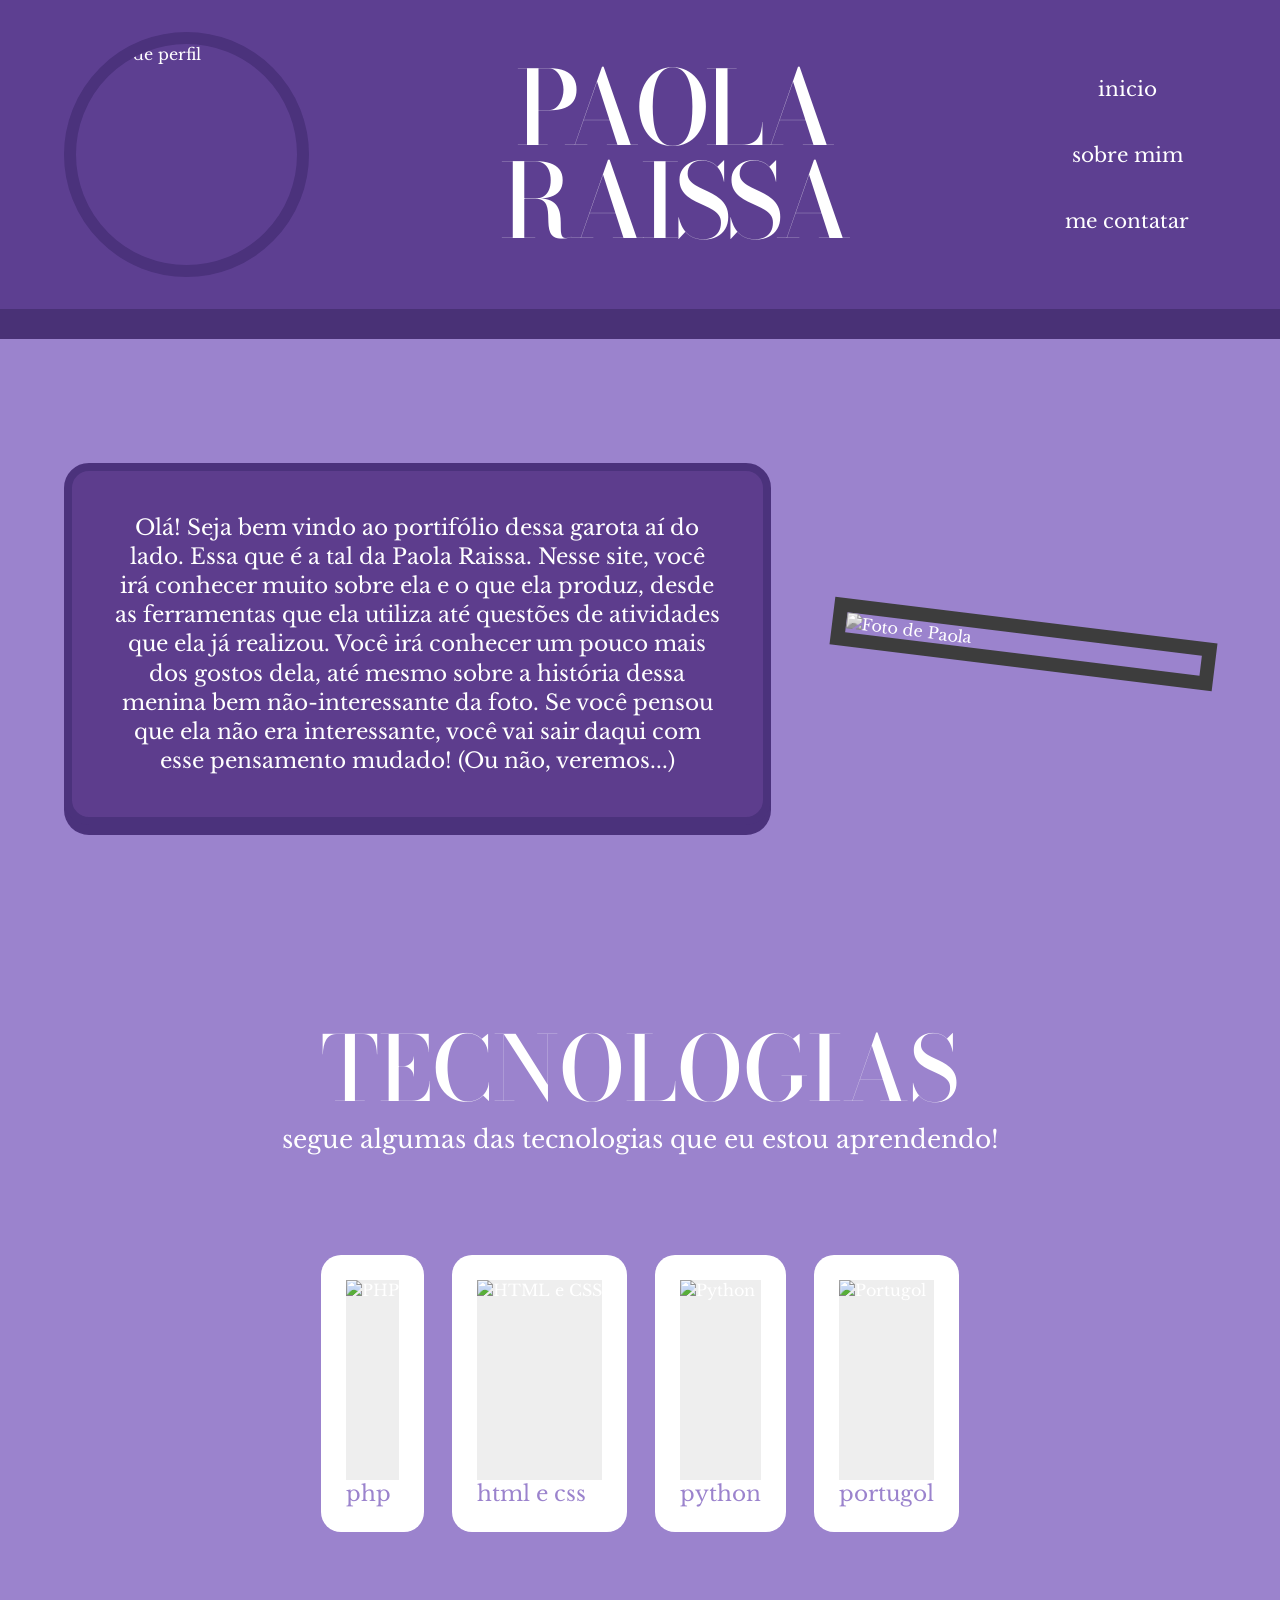
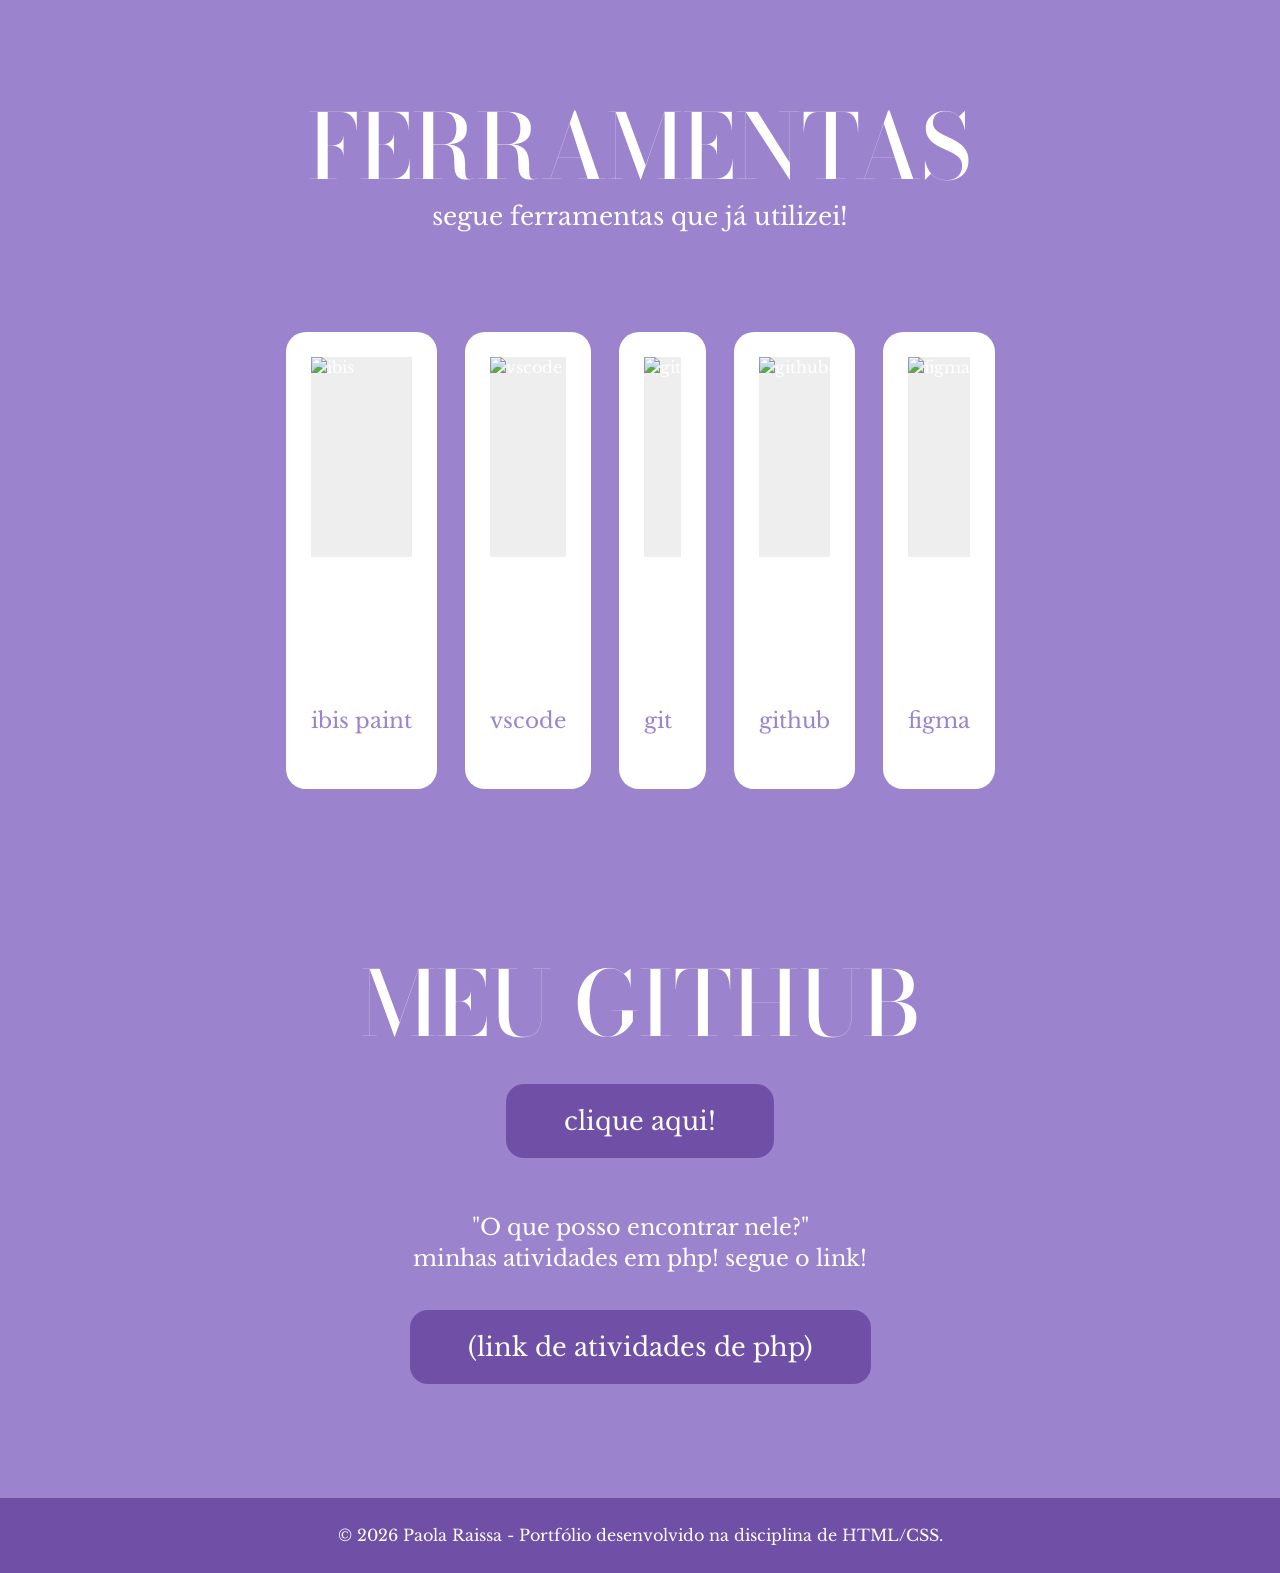
==== index.html @ 2be79a52 "Update GitHub links in index.html" ====
<!DOCTYPE html>
<html lang="pt-br">


<head>
    <meta charset="UTF-8">
    <meta name="viewport" content="width=device-width, initial-scale=1.0">
    <title>Portfólio | Paola Raissa</title>
    <link rel="stylesheet" href="css/style.css">
</head>


<body>


<header class="topo">


    <img class="logo-foto" src="img/twilight.jpg" alt="Foto de perfil">


    <div class="cabecalho-centro">
        <h1 class="titulo">PAOLA RAISSA</h1>


    </div>


    <nav class="menu">
        <a href="index.html">inicio</a>
        <a href="sobre.html">sobre mim</a>
        <a href="contato.html">me contatar</a>
    </nav>


</header>


<main>


    <section class="secao intro">


        <div class="caixa-texto">
            <p>
                Olá! Seja bem vindo ao portifólio dessa garota aí do lado.
                Essa que é a tal da Paola Raissa. Nesse site, você irá conhecer
                muito sobre ela e o que ela produz, desde as ferramentas que
                ela utiliza até questões de atividades que ela já realizou.
                Você irá conhecer um pouco mais dos gostos dela, até mesmo
                sobre a história dessa menina bem não-interessante da foto.
                Se você pensou que ela não era interessante, você vai sair
                daqui com esse pensamento mudado! (Ou não, veremos...)
            </p>
        </div>


        <img class="foto-inicio" src="img/eu.jpg" alt="Foto de Paola">


    </section>


    <section class="secao">


        <h2 class="titulo-secao">TECNOLOGIAS</h2>


        <p class="texto-secao">
            segue algumas das tecnologias que eu estou aprendendo!
        </p>


        <div class="cards">


            <article class="card">
                <img src="img/php.jpg" alt="PHP">
                <h3>php</h3>
            </article>


            <article class="card">
                <img src="img/htmlcss.jpg" alt="HTML e CSS">
                <h3>html e css</h3>
            </article>


            <article class="card">
                <img src="img/python.jpg" alt="Python">
                <h3>python</h3>
            </article>


            <article class="card">
                <img src="img/portgl.jpg" alt="Portugol">
                <h3>portugol</h3>
            </article>


        </div>


    </section>


    <section class="secao ferramentas">


        <h2 class="titulo-secao">FERRAMENTAS</h2>


        <p class="texto-secao">
            segue ferramentas que já utilizei!
        </p>


        <div class="cards">


            <article class="card">
                <img src="img/ibis.jpg" alt="ibis">
                <div class="ferramenta-vazia">Ibis Paint</div>
                <h3>ibis paint</h3>
            </article>


            <article class="card">
                <img src="img/vscode.jpg" alt="vscode">
                <div class="ferramenta-vazia">VSCode</div>
                <h3>vscode</h3>
            </article>


            <article class="card">
                <img src="img/git.jpg" alt="git">
                <div class="ferramenta-vazia">Git</div>
                <h3>git</h3>
            </article>


            <article class="card">
                <img src="img/github.jpg" alt="github">
                <div class="ferramenta-vazia">GitHub</div>
                <h3>github</h3>
            </article>


            <article class="card">
                <img src="img/figma.jpg" alt="figma">
                <div class="ferramenta-vazia">Figma</div>
                <h3>figma</h3>
            </article>


        </div>


    </section>


    <section class="secao github-area">


        <h2 class="titulo-secao">MEU GITHUB</h2>


        <a class="botao" href="https://github.com/yepaolaa" target="_blank">
            clique aqui!
        </a>


        <p>
            "O que posso encontrar nele?"<br>
            minhas atividades em php! segue o link!
        </p>


        <a class="botao" href="https://github.com/yepaolaa/atvlogica.git" target="_blank">
            (link de atividades de php)
        </a>


    </section>


</main>


<footer class="rodape">
    <p>
        © 2026 Paola Raissa - Portfólio desenvolvido na disciplina de HTML/CSS.
    </p>
</footer>


</body>
</html>
---- css/style.css ----
@import url('https://fonts.googleapis.com/css2?family=Bodoni+Moda:opsz,wght@6..96,400;6..96,500&family=Libre+Baskerville:wght@400;700&display=swap');


* {
    margin: 0;
    padding: 0;
    box-sizing: border-box;
}


html {
    scroll-behavior: smooth;
}


body {
    min-height: 100vh;
    background: #9b83cd;
    color: white;
    font-family: "Libre Baskerville", Georgia, serif;
    overflow-x: hidden;
}


a {
    color: inherit;
    text-decoration: none;
}


img {
    max-width: 100%;
    display: block;
}


.topo {
    min-height: 315px;
    background: #5d3f91;
    border-bottom: 30px solid #493176;
    padding: 32px 5%;
    display: flex;
    align-items: center;
    gap: 45px;
    animation: aparecer 0.9s ease both;
}


.logo-foto {
    width: 245px;
    height: 245px;
    border-radius: 50%;
    object-fit: cover;
    border: 12px solid #4b327c;
    flex-shrink: 0;
    transition: 0.4s;
}


.logo-foto:hover {
    transform: scale(1.06) rotate(-2deg);
    box-shadow: 0 15px 35px rgba(43, 25, 78, 0.45);
}


.cabecalho-centro {
    flex: 1;
    text-align: center;
}


.titulo {
    font-family: "Bodoni Moda", Georgia, serif;
    font-size: clamp(3.5rem, 8vw, 7.2rem);
    font-weight: 500;
    line-height: 0.9;
    letter-spacing: -5px;
}


.menu {
    display: flex;
    flex-direction: column;
    align-items: center;
    gap: 14px;
    min-width: 150px;
}


.menu a {
    display: inline-block;
    padding: 12px 25px;
    font-size: 1.25rem;
    border: 2px solid transparent;
    border-radius: 15px;
    overflow: hidden;
    z-index: 1;
    position: relative;
   
   
    transition: all 0.5s cubic-bezier(0.25, 1, 0.5, 1);
   
   
    backface-visibility: hidden;
    will-change: transform, box-shadow;
}


.menu a::before {
    content: "";
    position: absolute;
    inset: 0;
    background: white;
    border-radius: inherit;
    transform: scale(0);
    z-index: -1;
   
   
    transition: transform 0.5s cubic-bezier(0.25, 1, 0.5, 1);
}


.menu a:hover {
    color: #4b327c;
    border-color: white;
    transform: scale(1.12);
    box-shadow: 0 8px 18px rgba(54, 34, 93, 0.3);
}


.menu a:hover::before {
    transform: scale(1);
}




.secao {
    width: min(1200px, 90%);
    margin: 0 auto;
    padding: 75px 0;
    animation: subir 0.8s ease both;
}


.intro {
    min-height: 610px;
    display: flex;
    align-items: center;
    justify-content: space-between;
    gap: 60px;
}


.caixa-texto {
    background: #5d3d8d;
    border: 8px solid #4b327c;
    border-radius: 25px;
    padding: 42px;
    width: 62%;
    text-align: center;
    box-shadow: 0 10px 0 #4b327c;
    transition: 0.4s;
   
}


.caixa-texto:hover {
    transform: scale(1.035);
    box-shadow: 0 16px 0 #4b327c;
}


.caixa-texto p {
    font-size: clamp(1rem, 1.7vw, 1.35rem);
    line-height: 1.35;
}


.foto-inicio {
    width: 390px;
    border: 14px solid #4b327c;
    transform: rotate(7deg);
    filter: grayscale(100%);
    transition: 0.5s;
}


.foto-inicio:hover {
    transform: rotate(0) scale(1.04);
    filter: grayscale(0);
    box-shadow: 0 18px 35px rgba(55, 35, 95, 0.4);
}


.titulo-secao {
    font-family: "Bodoni Moda", Georgia, serif;
    text-align: center;
    font-size: clamp(3rem, 7vw, 6.5rem);
    font-weight: 500;
    line-height: 1;
}


.texto-secao {
    text-align: center;
    font-size: clamp(1rem, 2vw, 1.55rem);
    margin-top: 10px;
}


.cards {
    display: flex;
    flex-wrap: wrap;
    justify-content: center;
    gap: 28px;
    margin-top: 80px;
}


.card {
    background-color: white;
    border-radius: 20px;
    overflow: hidden;
    padding: 25px;
    margin: 20px 0;
    transition: transform 0.3s ease, box-shadow 0.3s ease;
}
   


.card:hover {
    transform: scale(1.03);
    box-shadow: 0 10px 25px rgba(0, 0, 0, 0.20);
}


.card img {
    width: 100%;
    height: 200px;
    object-fit: contain;
    background: #eee;
}


.card h3 {
    font-size: 1.35rem;
    font-weight: 400;
    color:#9b83cd;
    align-items: center;
}


.ferramentas .card {
    min-height: 200px;
    justify-content: center;
}


.ferramentas .card h3 {
    margin: auto 0 30px;
    color: #9b83cd;
}


.ferramenta-vazia {
    width: 100%;
    height: 150px;
    display: flex;
    align-items: center;
    justify-content: center;
    font-size: 1rem;
}




.github-area {
    text-align: center;
    padding: 75px 0;
}


.botao {
    display: inline-block;
    position: relative;
    margin: 35px 0;
    padding: 18px 55px;
    background: #7050a7;
    border: 3px solid transparent;
    border-radius: 18px;
    overflow: hidden;
    font-size: clamp(1.2rem, 2vw, 1.7rem);
    z-index: 1;
    transition: all 0.5s cubic-bezier(0.25, 1, 0.5, 1);
    backface-visibility: hidden;
    will-change: transform, box-shadow;
}


.botao::before {
    content: "";
    position: absolute;
    inset: 0;
    background: white;
    border-radius: inherit;
    transform: scale(0);
    z-index: -1;
    transition: transform 0.5s cubic-bezier(0.25, 1, 0.5, 1);
}


.botao:hover {
    color: #4b327c;
    transform: scale(1.12);
    border-color: white;
    box-shadow: 0 12px 25px rgba(54, 34, 93, 0.35);
}


.botao:hover::before {
    transform: scale(1);
}


.github-area p {
    max-width: 900px;
    margin: 15px auto 0;
    font-size: 1.4rem;
    line-height: 1.4;
}




.pagina-cabecalho {
    min-height: 315px;
    background: #5d3f91;
    border-bottom: 30px solid #493176;
    padding: 55px 6%;
    display: flex;
    align-items: center;
    justify-content: space-between;
    gap: 30px;
    animation: aparecer 0.9s ease both;
}


.pagina-cabecalho .titulo {
    text-align: left;
}


.pagina-cabecalho .subtitulo {
    text-align: left;
    margin-left: 45px;
}


.pagina-conteudo {
    width: min(1250px, 90%);
    margin: auto;
    padding: 75px 0;
}


.sobre-grid {
    display: flex;
    align-items: center;
    gap: 55px;
    margin-bottom: 70px;
}


.sobre-texto {
    flex: 1;
    background: #4b327c;
    padding: 30px;
    border-radius: 25px;
    text-align: center;
    transition: 0.4s;


}


.sobre-texto:hover {
    transform: scale(1.035);
    box-shadow: 0 15px 30px rgba(54, 34, 93, 0.3);
}


.sobre-texto p {
    font-size: 1.15rem;
    line-height: 1.25;
}


.sobre-fotos {
    flex: 1;
    position: relative;
    min-height: 430px;
}


.sobre-fotos img {
    position: absolute;
    object-fit: cover;
    filter: grayscale(100%);
    border: 10px solid #4b327c;
    border-radius: 25px;
    transition: 0.4s;
}




.sobre-fotos img:hover {
    filter: grayscale(0);
    transform: scale(1.05) !important;
    z-index: 4;
}


.foto-1 {
    width: 85%;
    height: 315px;
    right: 0;
    top: 0;
}


.foto-2 {
    width: 58%;
    height: 400px;
    right: -25px;
    bottom: 0;
}


.curiosidades {
    display: flex;
    align-items: center;
    gap: 70px;
    margin-bottom: 40px;
}


.curiosidades .caixa-texto {
    width: 65%;
    margin: 0 auto;
    box-shadow: none;
}


.curiosidades .caixa-texto p {
    text-align: center;
}


.gostos {
    width: 100%;
    padding-top: 80px;
}


.gostos .titulo-secao {
    font-size: clamp(2.8rem, 6vw, 5.5rem);
}


.galeria {
    display: grid;
    grid-template-columns: repeat(5, 205px);
    gap: 30px;
    margin-top: 55px;
    justify-content: center;
}

.galeria-item {
    width: 205px;
    text-align: center;
    transition: 0.35s;
}


.galeria-item:hover {
    transform: scale(1.08) translateY(-8px);
}


.galeria-item img {
    width: 100%;
    height: 205px;
    object-fit: cover;
    border-radius: 20px;
    filter: grayscale(20%);
    transition: 0.35s;
}


.galeria-item:hover img {
    filter: grayscale(0);
    box-shadow: 0 12px 25px rgba(54, 34, 93, 0.35);
}


.galeria-item p {
    margin-top: 10px;
    font-size: 1rem;
}


.contato-intro {
    font-size: clamp(1.5rem, 3vw, 2.1rem);
    margin-bottom: 35px;
}


.contatos {
    width: min(800px, 100%);
    display: flex;
    flex-direction: column;
    gap: 25px;
}


.contato {
    display: block;
    position: relative;
    background: #4b327c;
    padding: 32px;
    font-size: 1.5rem;
    border: 3px solid transparent;
    border-radius: 20px;
    overflow: hidden;
    z-index: 1;
   transition: all 0.8s cubic-bezier(0.25, 1, 0.5, 1);
    backface-visibility: hidden;
    will-change: transform, box-shadow;
    will-change: transform, box-shadow;
}


.contato::before {
    content: "";
    position: absolute;
    inset: 0;
    background: white;
    border-radius: inherit;
    transform: scale(0);
    z-index: -1;
    transition: transform 0.8s cubic-bezier(0.25, 1, 0.5, 1);


}


.contato:hover {
    color: #4b327c;
    border-color: white;
    transform: scale(1.06);
    box-shadow: 0 12px 25px rgba(54, 34, 93, 0.3);
}


.contato:hover::before {
    transform: scale(1);
}


.contato span {
    display: block;
    font-size: 0.9rem;
    margin-top: 8px;
    opacity: 0.8;
}


.rodape {
    min-height: 75px;
    background: #7050a7;
    display: flex;
    align-items: center;
    justify-content: center;
    padding: 20px;
    text-align: center;
    font-size: 1rem;
}


@keyframes aparecer {
    from {
        opacity: 0;
        transform: translateY(-25px);
    }


    to {
        opacity: 1;
        transform: translateY(0);
    }
}


@keyframes subir {
    from {
        opacity: 0;
        transform: translateY(35px);
    }


    to {
        opacity: 1;
        transform: translateY(0);
    }
}


@media (max-width: 900px) {


    .topo,
    .pagina-cabecalho {
        flex-direction: column;
        text-align: center;
        padding: 35px 5%;
    }


    .menu {
        flex-direction: row;
        flex-wrap: wrap;
        justify-content: center;
        align-items: center;
    }


    .pagina-cabecalho .titulo,
    .pagina-cabecalho .subtitulo {
        text-align: center;
        margin-left: 0;
    }


    .intro,
    .sobre-grid,
    .curiosidades {
        flex-direction: column;
    }


    .caixa-texto,
    .curiosidades .caixa-texto {
        width: 100%;
    }


    .foto-inicio {
        width: min(390px, 85%);
    }


    .sobre-fotos {
        width: 100%;
    }
}


@media (max-width: 600px) {


    .logo-foto {
        width: 175px;
        height: 175px;
    }


    .topo {
        border-bottom-width: 18px;
    }


    .pagina-cabecalho {
        border-bottom-width: 18px;
    }


    .cards {
        margin-top: 45px;
    }


    .card {
        width: min(290px, 100%);
    }

    .galeria {
    grid-template-columns: repeat(2, 150px);
    gap: 25px 20px;
    justify-content: center;
    }

    .galeria-item {
    width: 150px;
    }

.galeria-item img {
    width: 150px;
    height: 150px;
}


    .sobre-fotos {
        min-height: 350px;
    }


    .foto-1 {
        height: 250px;
    }


    .foto-2 {
        height: 210px;
    }


    .caixa-texto {
        padding: 25px 18px;
    }


    .contato {
        padding: 25px;
        font-size: 1.2rem;
    }
}

@media (max-width: 600px) {

    .galeria {
        display: grid !important;
        grid-template-columns: repeat(2, 150px) !important;
        gap: 25px 20px !important;
        justify-content: center !important;
    }

    .galeria-item {
        width: 150px !important;
    }

    .galeria-item img {
        width: 150px !important;
        height: 150px !important;
    }

}
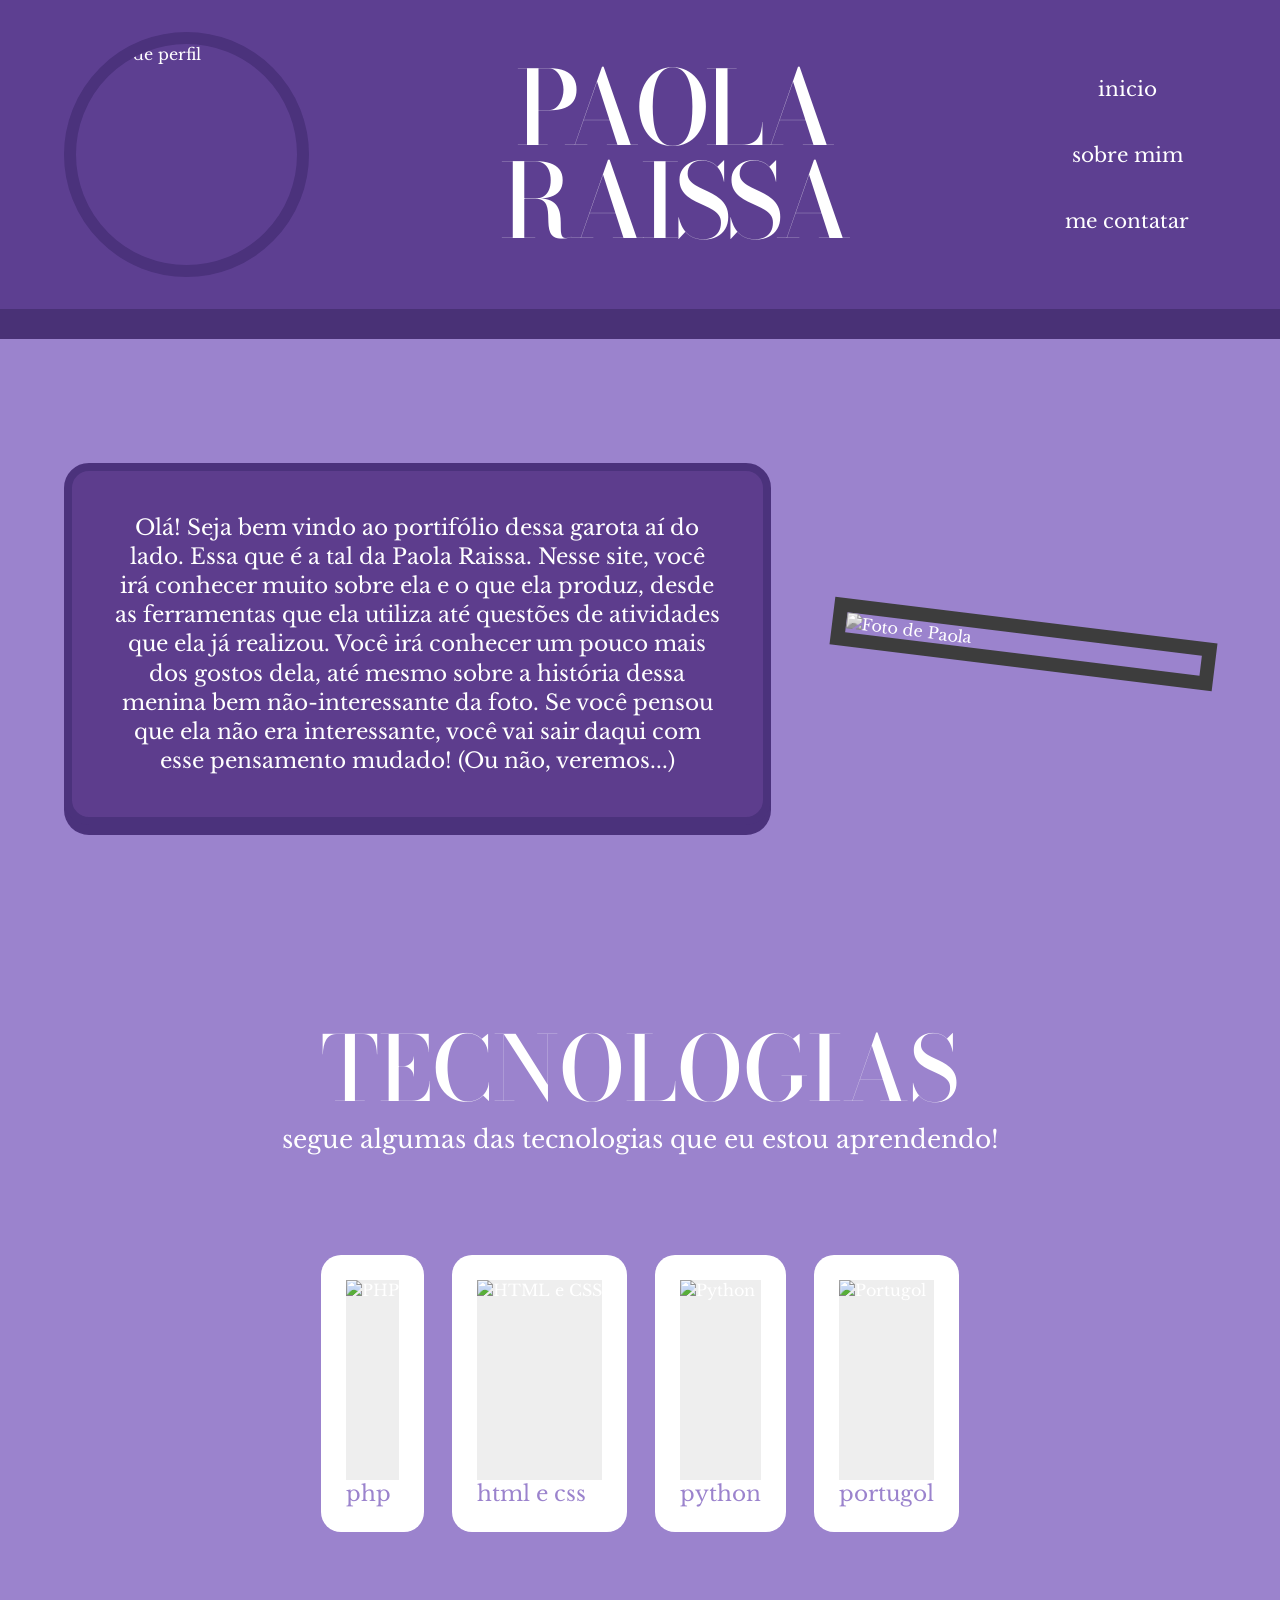
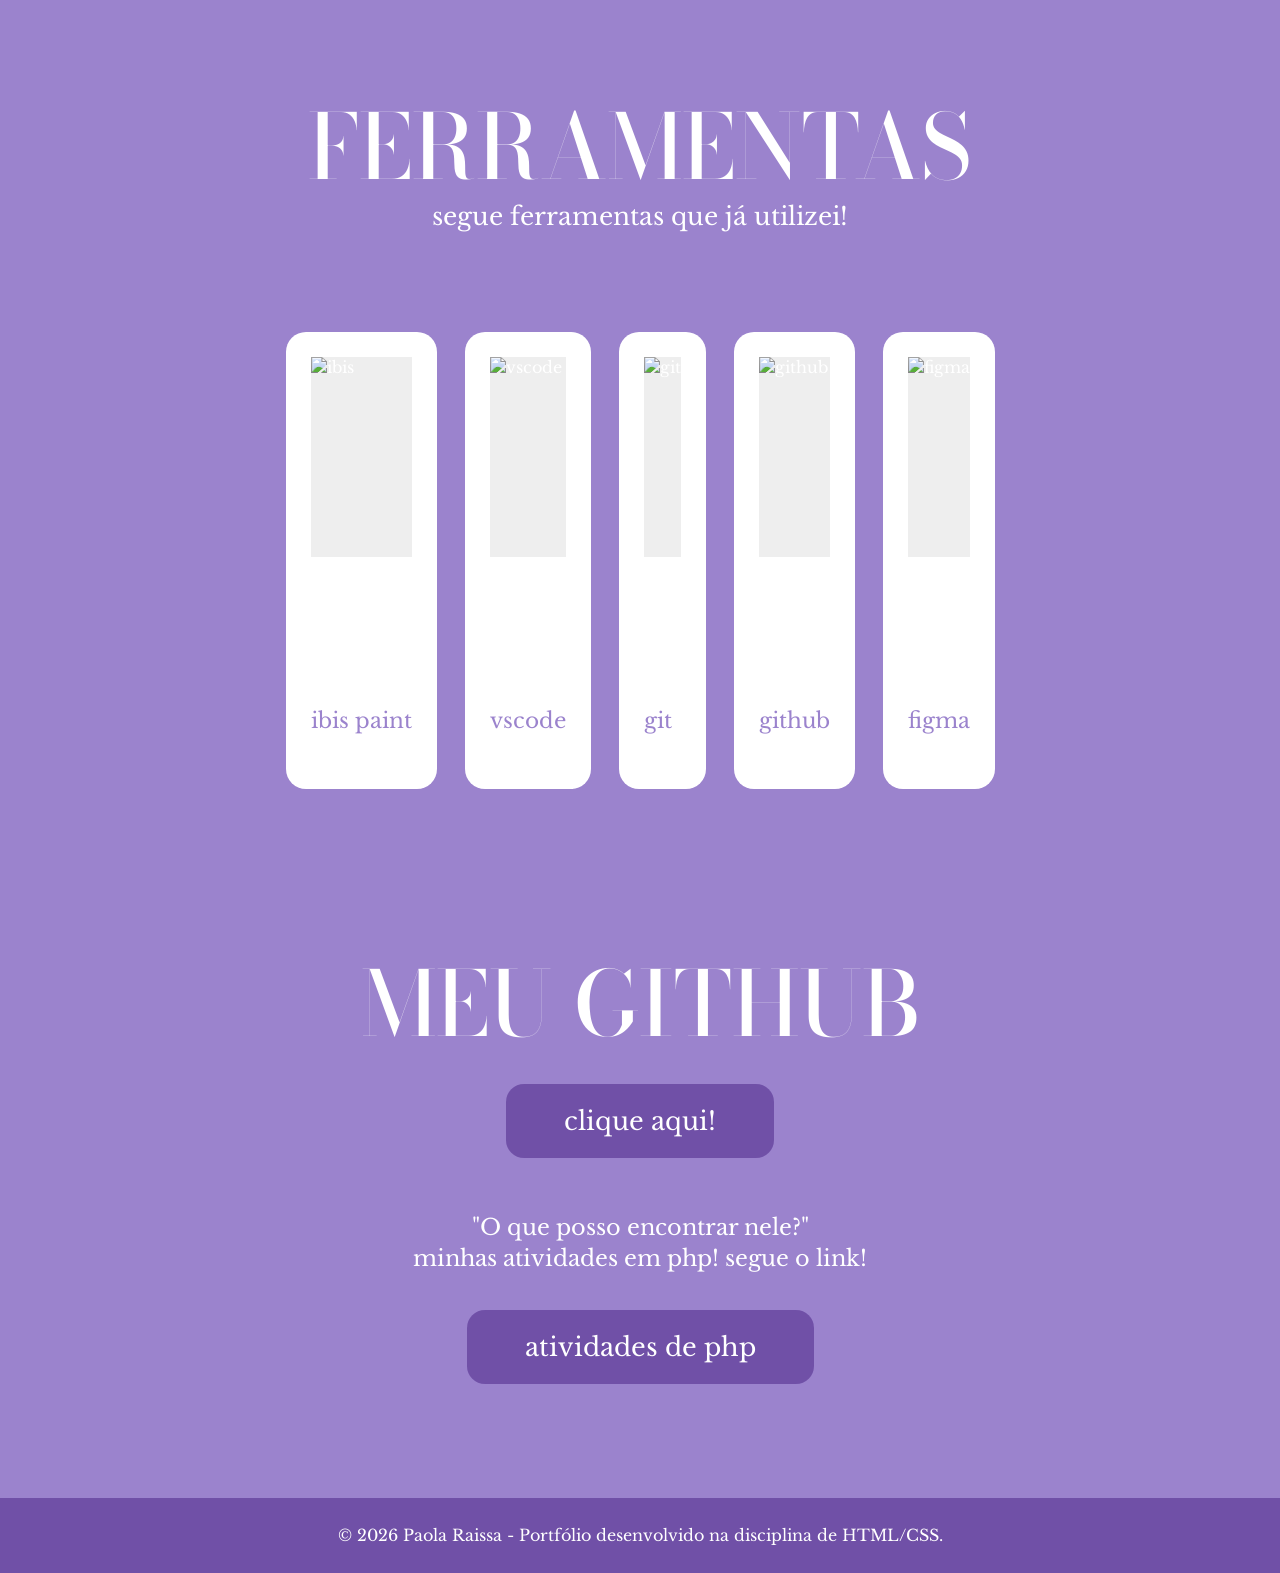
==== commit 11e5c385: "Update index.html" ====
--- a/index.html
+++ b/index.html
@@ -179,7 +179,7 @@
 
 
         <a class="botao" href="https://github.com/yepaolaa/atvlogica.git" target="_blank">
-            (link de atividades de php)
+            atividades de php
         </a>
 
 
